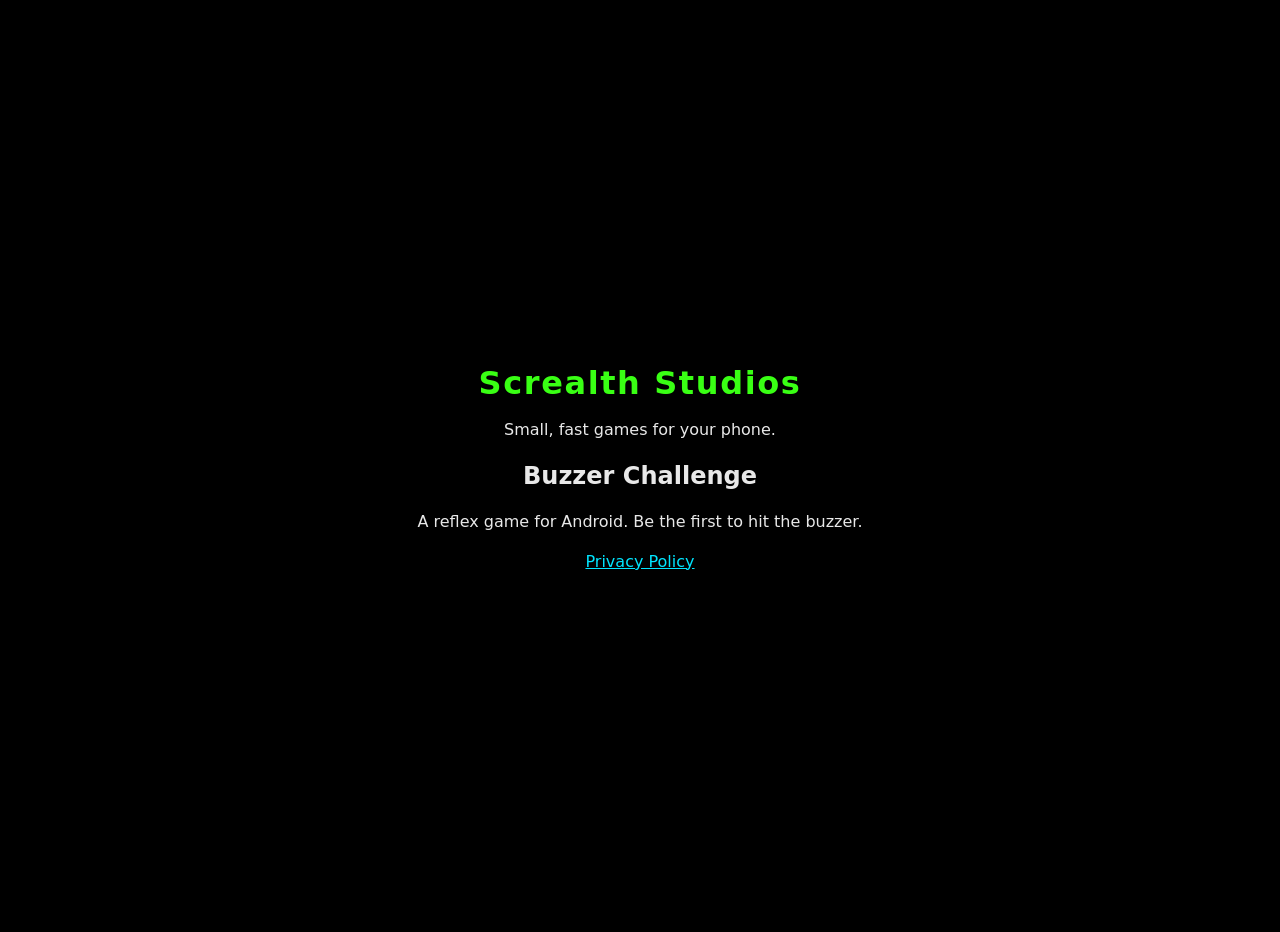
==== index.html @ 8279d3a7 "Add app-ads.txt and landing page" ====
<!doctype html>
<html lang="en">
<head>
<meta charset="utf-8">
<meta name="viewport" content="width=device-width, initial-scale=1">
<title>Screalth Studios</title>
<style>
  body { margin: 0; min-height: 100vh; display: grid; place-items: center; background: #000; color: #e8e8e8; font-family: system-ui, sans-serif; text-align: center; padding: 16px; }
  h1 { color: #39ff14; letter-spacing: .05em; margin-bottom: .25em; }
  a { color: #00e5ff; }
  p { max-width: 36em; line-height: 1.5; }
</style>
</head>
<body>
<main>
  <h1>Screalth Studios</h1>
  <p>Small, fast games for your phone.</p>
  <h2>Buzzer Challenge</h2>
  <p>A reflex game for Android. Be the first to hit the buzzer.</p>
  <p><a href="https://sites.google.com/view/buzzerchallenge-privacypolicy">Privacy Policy</a></p>
</main>
</body>
</html>
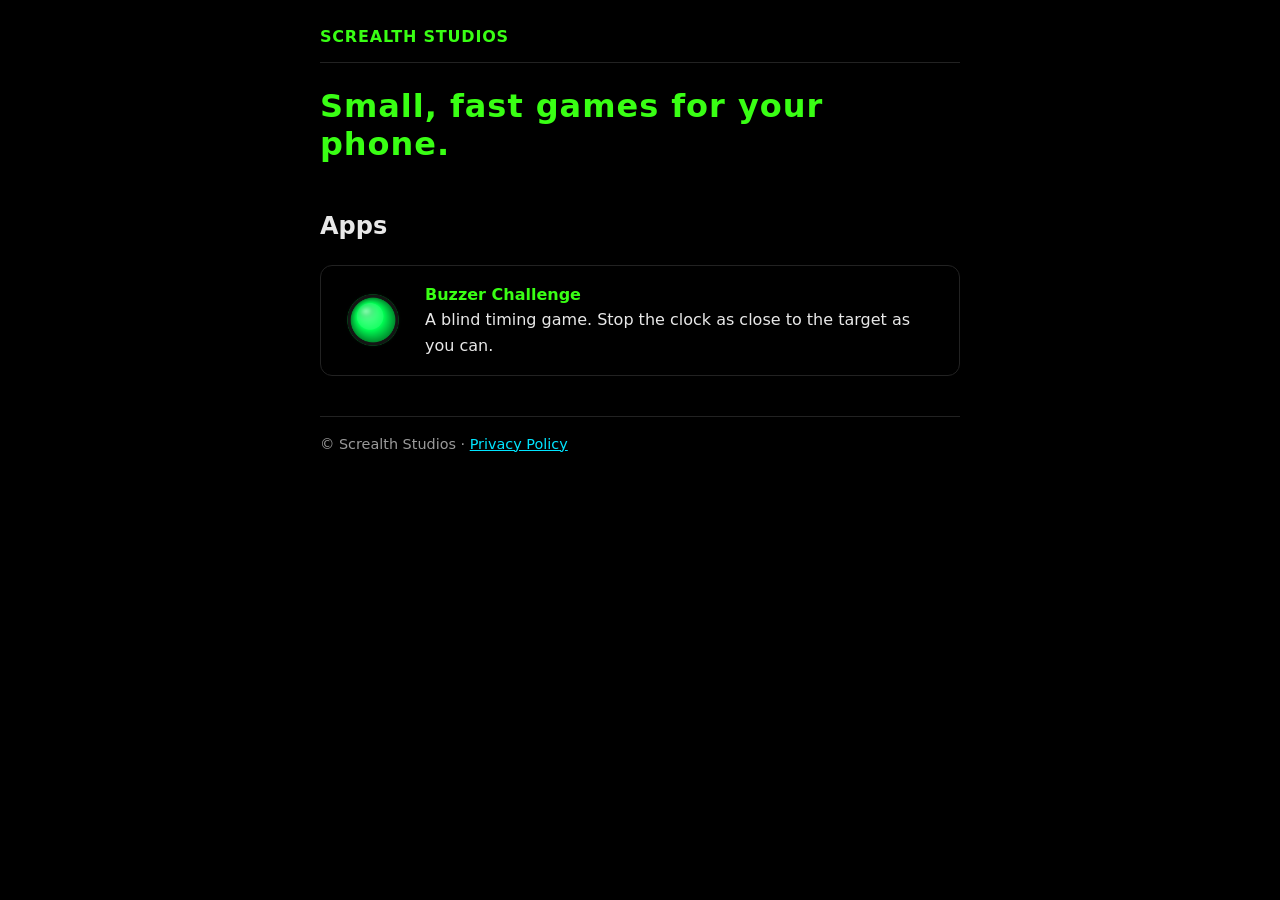
==== commit 7ad9c2d0: "Add Buzzer Challenge page and privacy policy" ====
--- a/index.html
+++ b/index.html
@@ -4,20 +4,19 @@
 <meta charset="utf-8">
 <meta name="viewport" content="width=device-width, initial-scale=1">
 <title>Screalth Studios</title>
-<style>
-  body { margin: 0; min-height: 100vh; display: grid; place-items: center; background: #000; color: #e8e8e8; font-family: system-ui, sans-serif; text-align: center; padding: 16px; }
-  h1 { color: #39ff14; letter-spacing: .05em; margin-bottom: .25em; }
-  a { color: #00e5ff; }
-  p { max-width: 36em; line-height: 1.5; }
-</style>
+<meta name="description" content="Small, fast games for your phone.">
+<link rel="stylesheet" href="/styles.css">
 </head>
 <body>
-<main>
-  <h1>Screalth Studios</h1>
-  <p>Small, fast games for your phone.</p>
-  <h2>Buzzer Challenge</h2>
-  <p>A reflex game for Android. Be the first to hit the buzzer.</p>
-  <p><a href="https://sites.google.com/view/buzzerchallenge-privacypolicy">Privacy Policy</a></p>
-</main>
+<div class="wrap">
+  <header class="site"><a class="brand" href="/">SCREALTH STUDIOS</a></header>
+  <h1>Small, fast games for your phone.</h1>
+  <h2>Apps</h2>
+  <a class="app" href="/buzzer-challenge/">
+    <img src="/buzzer-challenge/icon.png" alt="" width="72" height="72">
+    <span><strong>Buzzer Challenge</strong>A blind timing game. Stop the clock as close to the target as you can.</span>
+  </a>
+  <footer>&copy; Screalth Studios &middot; <a href="/buzzer-challenge/privacy/">Privacy Policy</a></footer>
+</div>
 </body>
 </html>
--- a/styles.css
+++ b/styles.css
@@ -0,0 +1,16 @@
+:root { --bg:#000; --fg:#e8e8e8; --muted:#9a9a9a; --neon:#39ff14; --accent:#00e5ff; --line:#222; }
+* { box-sizing: border-box; }
+body { margin:0; background:var(--bg); color:var(--fg); font:16px/1.6 system-ui,-apple-system,"Segoe UI",Roboto,sans-serif; }
+.wrap { max-width:42rem; margin:0 auto; padding:24px 16px 48px; }
+header.site { display:flex; justify-content:space-between; align-items:baseline; padding-bottom:12px; border-bottom:1px solid var(--line); margin-bottom:24px; }
+header.site a.brand { color:var(--neon); font-weight:700; letter-spacing:.05em; text-decoration:none; }
+h1 { color:var(--neon); letter-spacing:.03em; margin:.2em 0; line-height:1.2; }
+h2 { color:var(--fg); margin-top:1.8em; }
+a { color:var(--accent); }
+.muted { color:var(--muted); }
+img { max-width:100%; height:auto; border-radius:12px; }
+.app { display:flex; gap:16px; align-items:center; padding:16px; border:1px solid var(--line); border-radius:12px; text-decoration:none; color:var(--fg); }
+.app img { width:72px; height:72px; border-radius:16px; flex:none; }
+.app strong { display:block; color:var(--neon); }
+.shot { max-width:260px; display:block; margin:16px 0; }
+footer { margin-top:40px; padding-top:16px; border-top:1px solid var(--line); color:var(--muted); font-size:.9rem; }
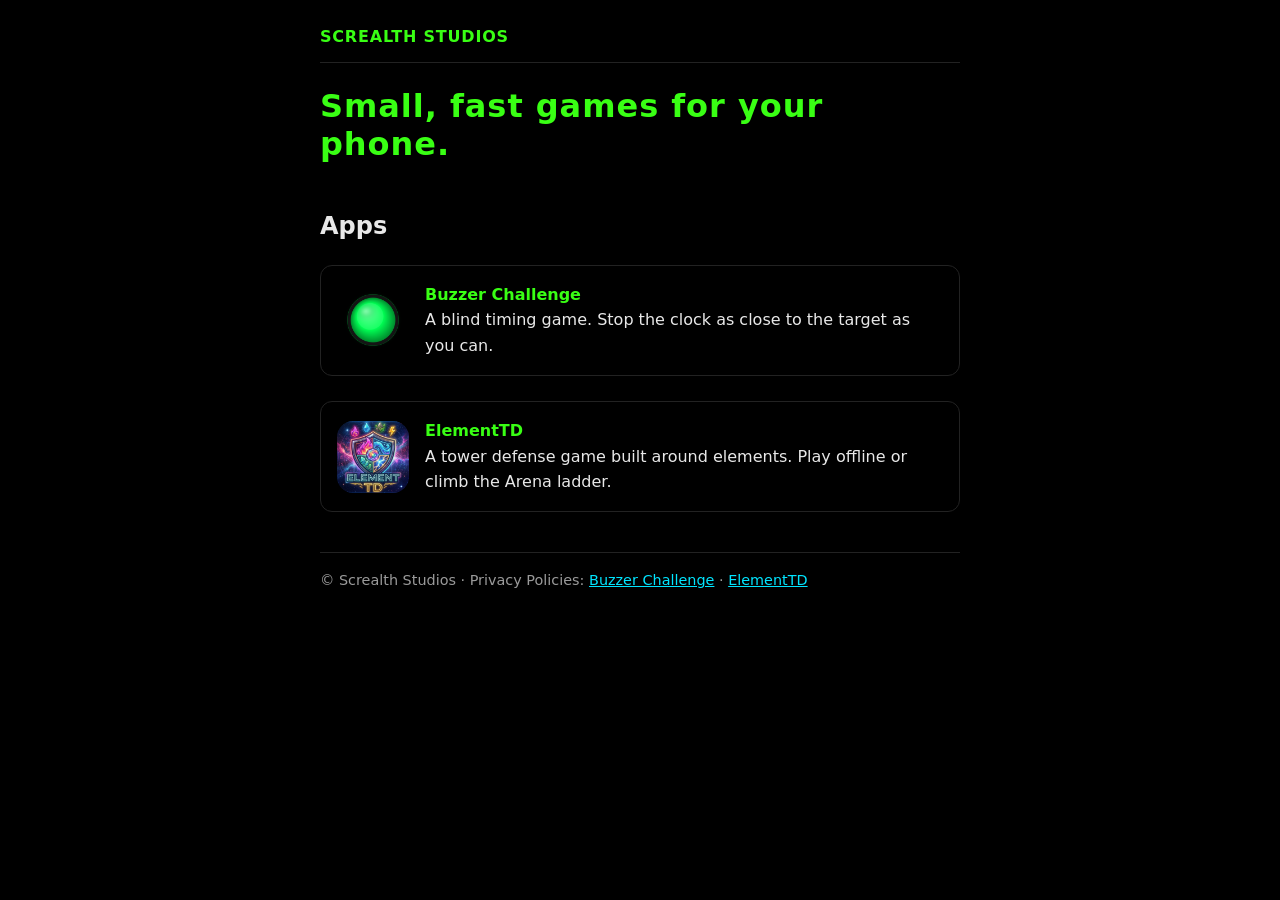
==== commit 0b923a9a: "Add ElementTD page, privacy policy and data deletion page" ====
--- a/index.html
+++ b/index.html
@@ -16,7 +16,12 @@
     <img src="/buzzer-challenge/icon.png" alt="" width="72" height="72">
     <span><strong>Buzzer Challenge</strong>A blind timing game. Stop the clock as close to the target as you can.</span>
   </a>
-  <footer>&copy; Screalth Studios &middot; <a href="/buzzer-challenge/privacy/">Privacy Policy</a></footer>
+  <br>
+  <a class="app" href="/elementtd/">
+    <img src="/elementtd/icon.png" alt="" width="72" height="72">
+    <span><strong>ElementTD</strong>A tower defense game built around elements. Play offline or climb the Arena ladder.</span>
+  </a>
+  <footer>&copy; Screalth Studios &middot; Privacy Policies: <a href="/buzzer-challenge/privacy/">Buzzer Challenge</a> &middot; <a href="/elementtd/privacy/">ElementTD</a></footer>
 </div>
 </body>
 </html>
